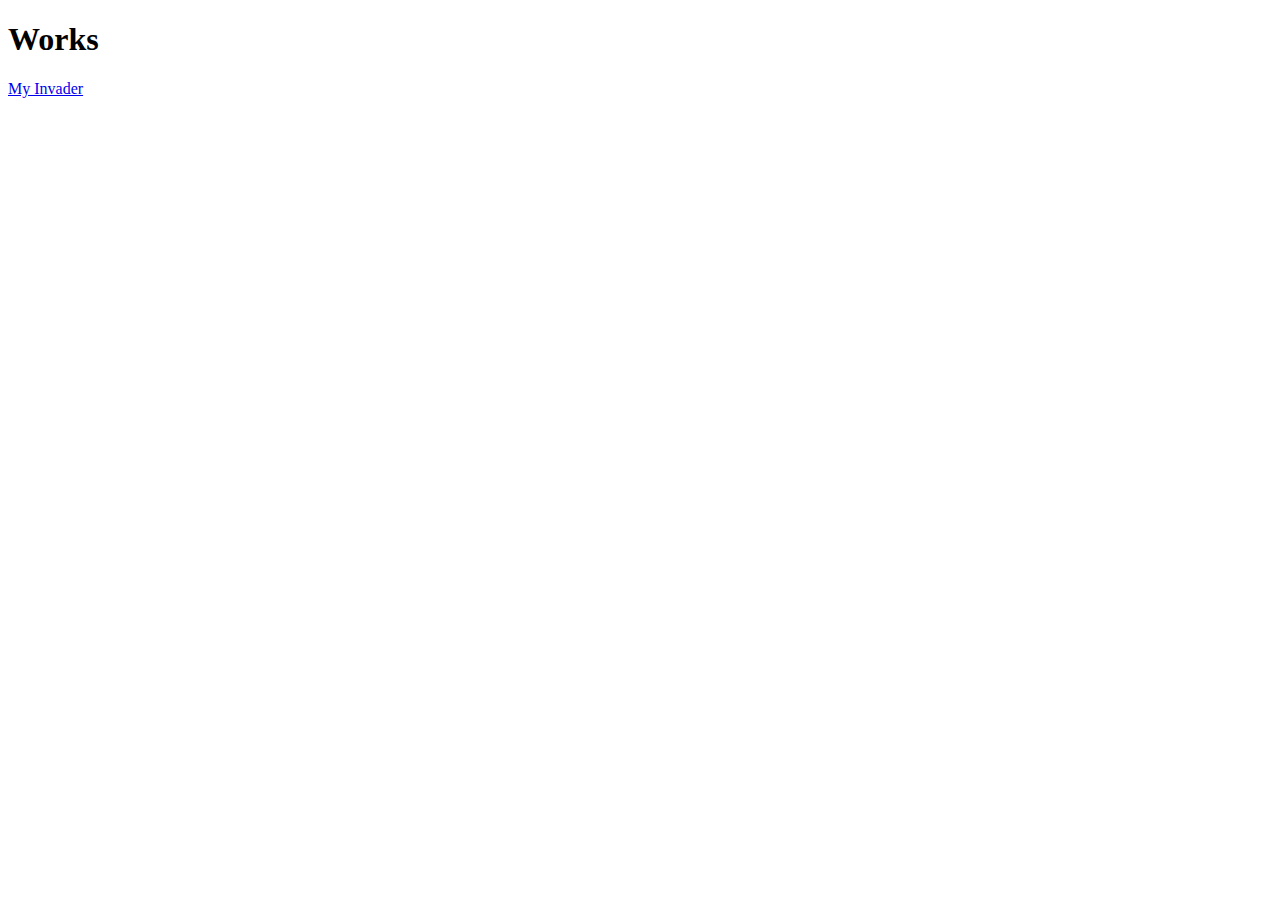
==== index.html @ 445dbb93 "minor fix" ====
<!DOCTYPE html>
<html>
    <head>
        <meta charset="utf-8"/>
        <meta name="viewport" content="width=device-width,initial-scale=1">
        <title>Works</title>
    </head>
    <body>
        <header>
            <h1>Works</h1>
        </header>
        <main>
            <article>
                <a href="/works/works/invader/">My Invader</a>
            </article>
        </main>
    </body> 
</html>
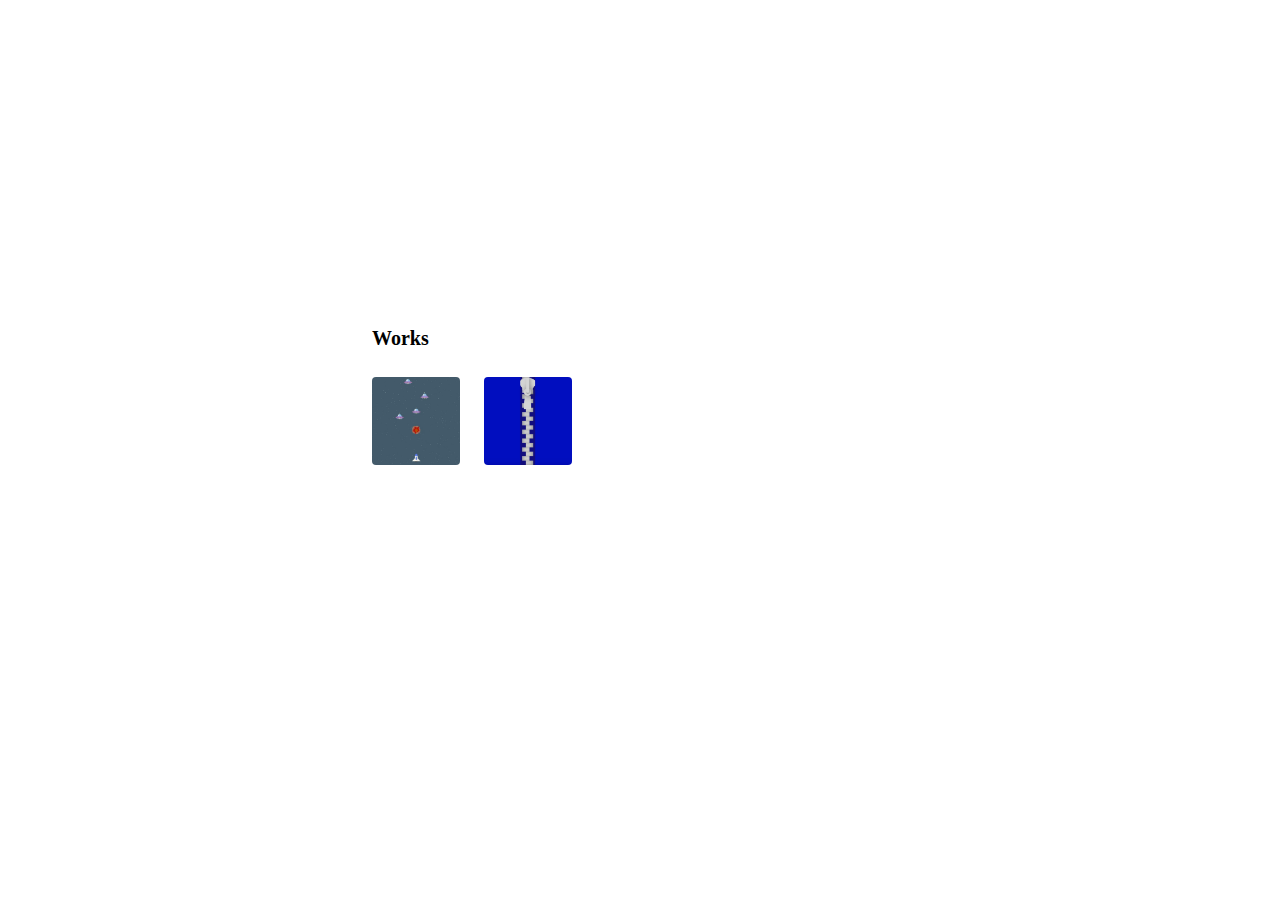
==== commit 1ea86556: "add meta viewport" ====
--- a/index.html
+++ b/index.html
@@ -1,18 +1,48 @@
 <!DOCTYPE html>
-<html>
-    <head>
-        <meta charset="utf-8"/>
-        <meta name="viewport" content="width=device-width,initial-scale=1">
-        <title>Works</title>
-    </head>
-    <body>
-        <header>
-            <h1>Works</h1>
-        </header>
-        <main>
-            <article>
-                <a href="/works/works/invader/">My Invader</a>
+<head>
+    <title>Works</title>
+    <meta charset="utf-8">
+    <meta name="viewport" content="width=device-width,initial-scale=1">
+    <link rel="stylesheet" type="text/css" href="./css/reset.css">
+    <link rel="stylesheet" type="text/css" href="./css/style.css">
+</head>
+<body>
+    <div class="index">
+        <main class="index__main">
+            <header class="index__header">
+                <h1>Works</h1>
+            </header>
+
+            <article class="index__work">
+                <a class="index__link" href="./works/invader/">
+                    <div class="index__filter"></div>
+                    <img class="index__image" src="./img/invader.jpg" alt="invader">
+                </a>
             </article>
+            
+            <article class="index__work">
+                <a class="index__link" href="./works/zipper/">
+                    <div class="index__filter"></div>
+                    <img class="index__image" src="./img/zipper.jpg" alt="invader">
+                </a>
+            </article>
+
+            <article class="index__work">
+                <div class="index__dammy"></div>
+            </article>
+            <article class="index__work">
+                <div class="index__dammy"></div>
+            </article>
+            <article class="index__work">
+                <div class="index__dammy"></div>
+            </article>
+            <article class="index__work">
+                <div class="index__dammy"></div>
+            </article>
+
         </main>
-    </body> 
-</html> +    </div>
+    
+    <script src="./script/app.js"></script>
+</body>
+</html>
--- a/css/style.css
+++ b/css/style.css
@@ -0,0 +1,90 @@
+html {
+  width: 100%;
+  height: 100%;
+  font-size: 62.5%;
+}
+
+body {
+  width: 100%;
+  height: 100%;
+}
+
+.index {
+  width: 100%;
+}
+
+.index__header {
+  width: 100%;
+  height: 54px;
+  padding: 12px;
+}
+
+.index__main {
+  display: flex;
+  flex-wrap: wrap;
+  height: 278px;
+  position: absolute;
+  left: 50%;
+  top: 50%;
+  transform: translate(-50%, -50%);
+  overflow: hidden;
+}
+
+@media screen and (min-width: 1180px) {
+  .index__main {
+    width: 560px;
+  }
+}
+
+@media screen and (min-width: 768px) and (max-width: 1179px) {
+  .index__main {
+    width: 560px;
+  }
+}
+
+@media screen and (max-width: 767px) {
+  .index__main {
+    width: 336px;
+  }
+}
+
+.index__work {
+  position: relative;
+  padding: 12px;
+  width: 112px;
+  height: 112px;
+}
+
+.index__link {
+  display: block;
+  width: calc(100% - 24px);
+  height: calc(100% - 24px);
+  position: absolute;
+  left: 12px;
+  top: 12px;
+  cursor: pointer;
+}
+
+.index__filter {
+  width: 100%;
+  height: 100%;
+  position: absolute;
+  left: 0;
+  top: 0;
+  background-color: #000;
+  opacity: 0;
+  z-index: 1;
+}
+
+.index__filter:hover {
+  opacity: .2;
+}
+
+.index__image {
+  width: 100%;
+  height: 100%;
+  position: absolute;
+  left: 0;
+  top: 0;
+  border-radius: 4px;
+}
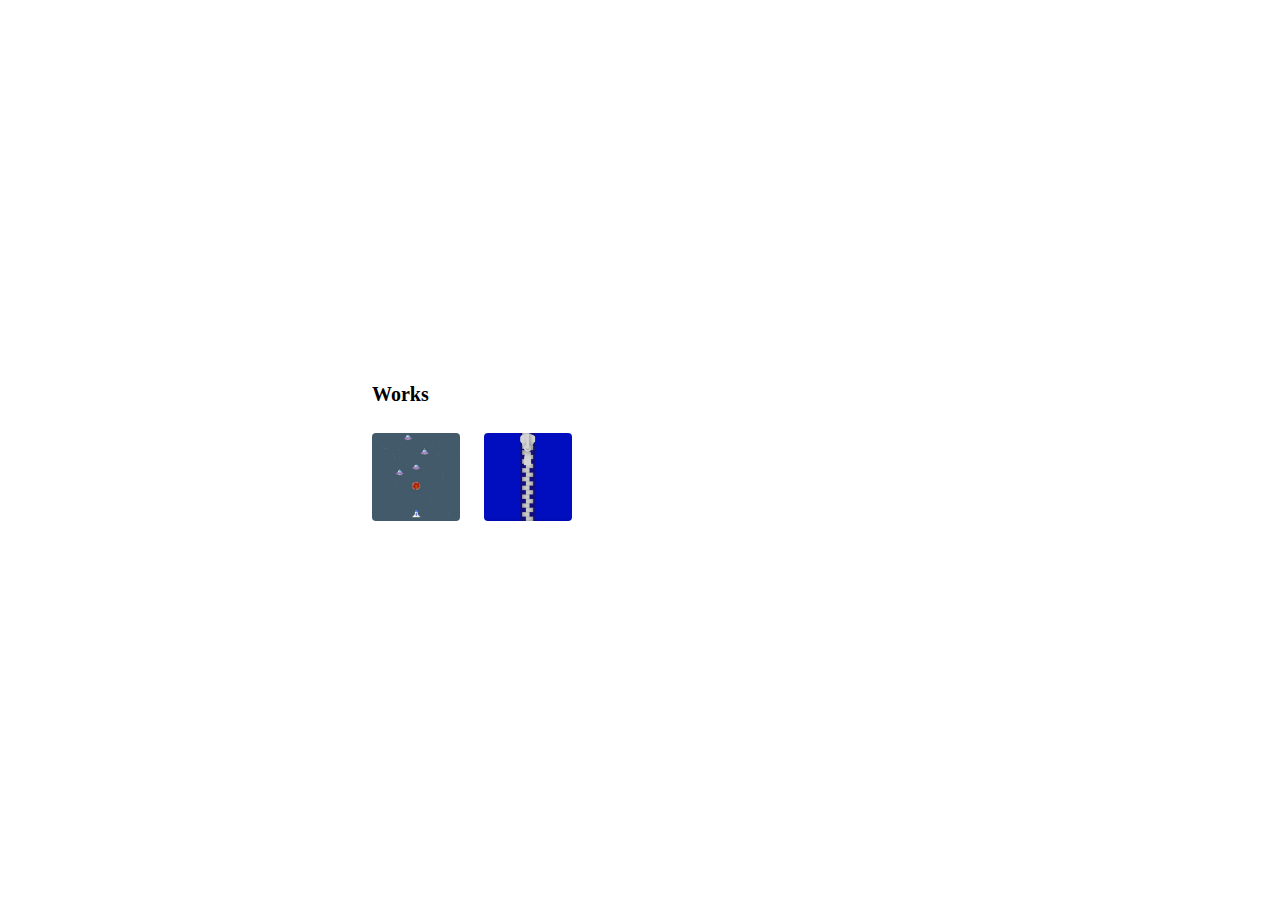
==== commit fed258a3: "スタイル調整" ====
--- a/index.html
+++ b/index.html
@@ -8,7 +8,9 @@
 </head>
 <body>
     <div class="index">
+
         <main class="index__main">
+
             <header class="index__header">
                 <h1>Works</h1>
             </header>
@@ -27,22 +29,7 @@
                 </a>
             </article>
 
-            <article class="index__work">
-                <div class="index__dammy"></div>
-            </article>
-            <article class="index__work">
-                <div class="index__dammy"></div>
-            </article>
-            <article class="index__work">
-                <div class="index__dammy"></div>
-            </article>
-            <article class="index__work">
-                <div class="index__dammy"></div>
-            </article>
-
         </main>
     </div>
-    
-    <script src="./script/app.js"></script>
 </body>
 </html>
--- a/css/style.css
+++ b/css/style.css
@@ -16,13 +16,34 @@
 .index__header {
   width: 100%;
   height: 54px;
+}
+
+.index__header h1 {
   padding: 12px;
+  margin: 0 auto;
+}
+
+@media screen and (min-width: 1180px) {
+  .index__header h1 {
+    width: 560px;
+  }
+}
+
+@media screen and (min-width: 768px) and (max-width: 1179px) {
+  .index__header h1 {
+    width: 560px;
+  }
+}
+
+@media screen and (max-width: 767px) {
+  .index__header h1 {
+    width: 336px;
+  }
 }
 
 .index__main {
   display: flex;
   flex-wrap: wrap;
-  height: 278px;
   position: absolute;
   left: 50%;
   top: 50%;
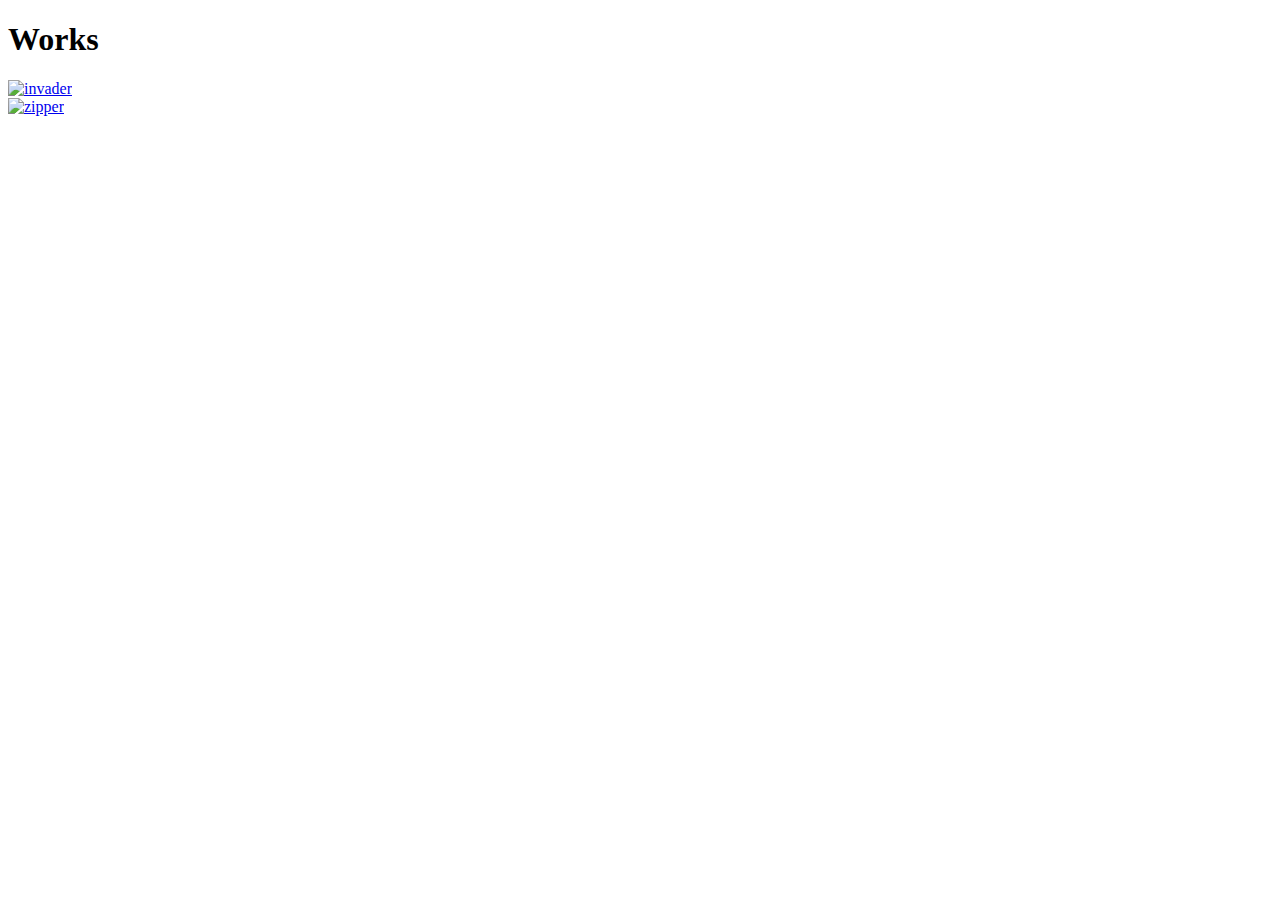
==== commit f59ee59a: "url修正" ====
--- a/index.html
+++ b/index.html
@@ -3,8 +3,8 @@
     <title>Works</title>
     <meta charset="utf-8">
     <meta name="viewport" content="width=device-width,initial-scale=1">
-    <link rel="stylesheet" type="text/css" href="./css/reset.css">
-    <link rel="stylesheet" type="text/css" href="./css/style.css">
+    <link rel="stylesheet" type="text/css" href="/works/css/reset.css">
+    <link rel="stylesheet" type="text/css" href="/works/css/style.css">
 </head>
 <body>
     <div class="index">
@@ -16,16 +16,16 @@
             </header>
 
             <article class="index__work">
-                <a class="index__link" href="./works/invader/">
+                <a class="index__link" href="/works/works/invader/">
                     <div class="index__filter"></div>
-                    <img class="index__image" src="./img/invader.jpg" alt="invader">
+                    <img class="index__image" src="/works/img/invader.jpg" alt="invader">
                 </a>
             </article>
             
             <article class="index__work">
-                <a class="index__link" href="./works/zipper/">
+                <a class="index__link" href="/works/works/zipper/">
                     <div class="index__filter"></div>
-                    <img class="index__image" src="./img/zipper.jpg" alt="invader">
+                    <img class="index__image" src="/works/img/zipper.jpg" alt="zipper">
                 </a>
             </article>
 
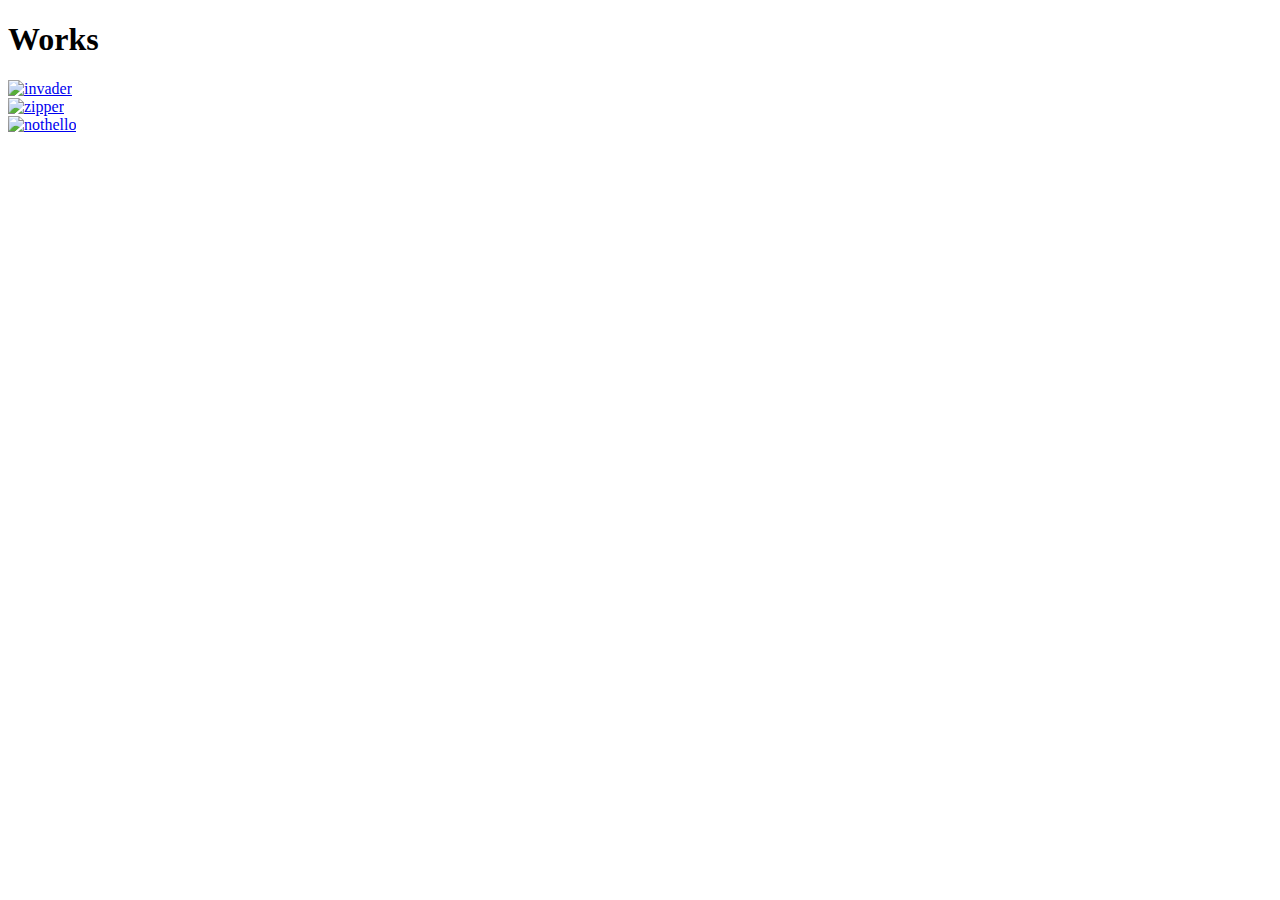
==== commit b26c95ae: "nothello追加" ====
--- a/index.html
+++ b/index.html
@@ -29,6 +29,13 @@
                 </a>
             </article>
 
+            <article class="index__work">
+                <a class="index__link" href="http://18.178.72.41/work/nothello/">
+                    <div class="index__filter"></div>
+                    <img class="index__image" src="/works/img/nothello.jpg" alt="nothello">
+                </a>
+            </article>
+
         </main>
     </div>
 </body>
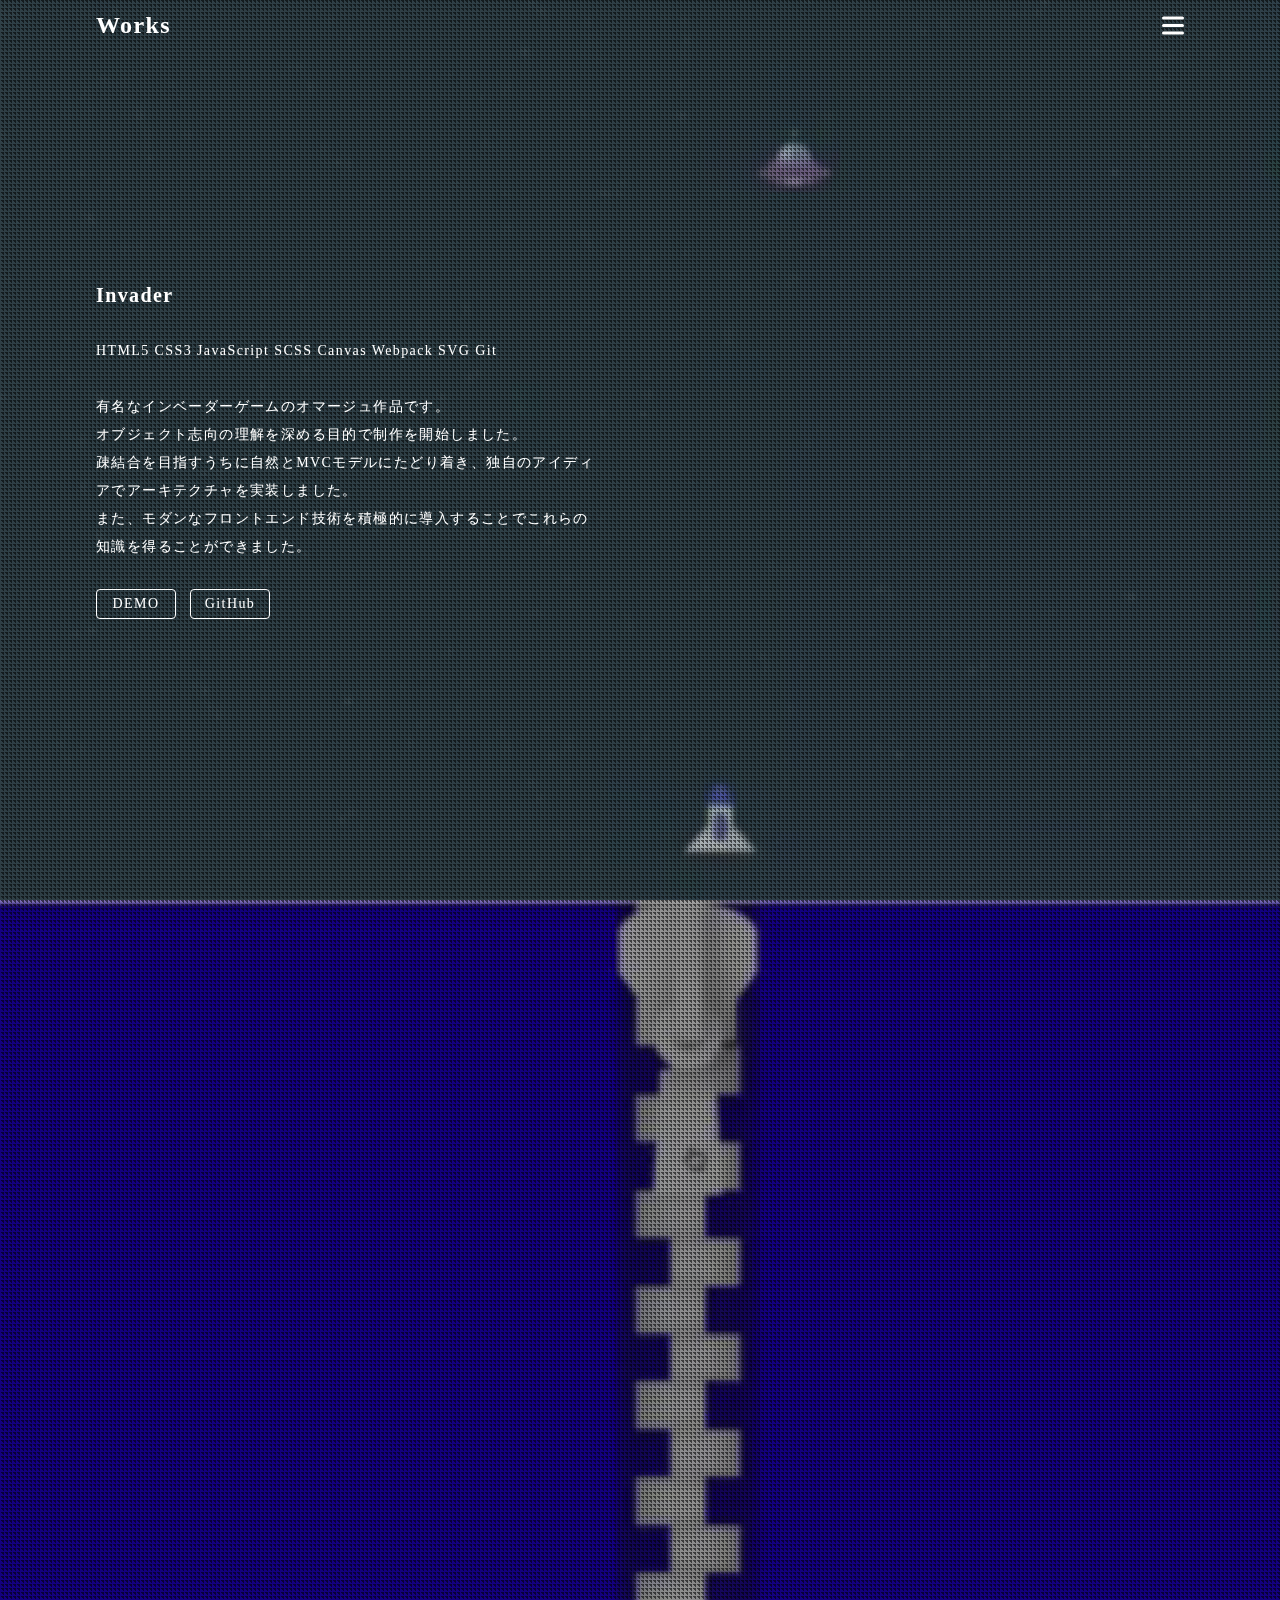
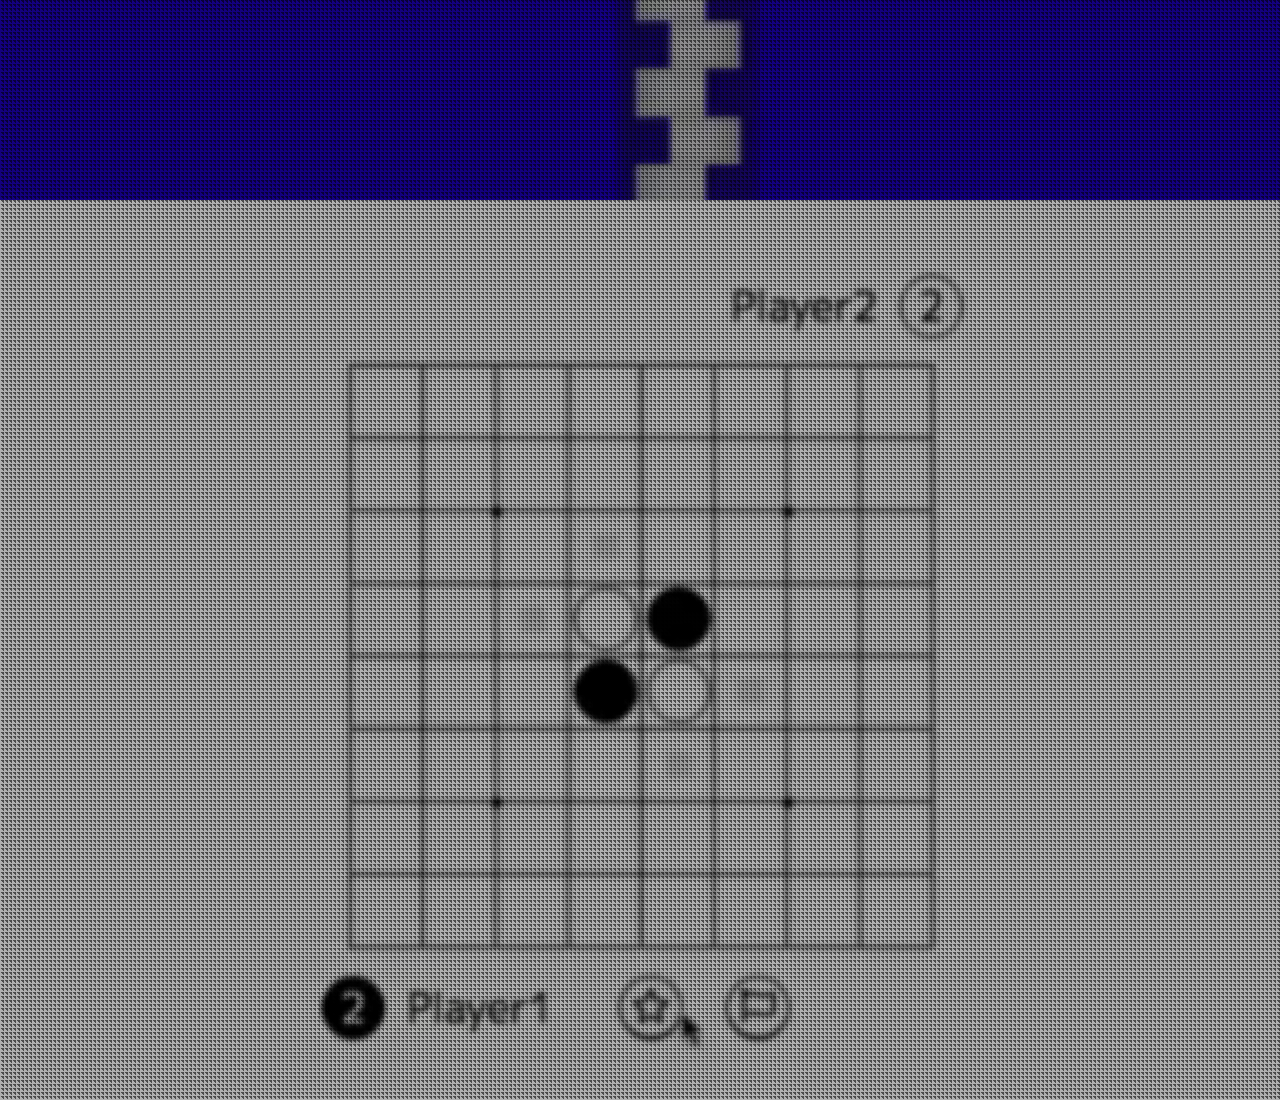
==== commit 2cbad884: "UI変更" ====
--- a/index.html
+++ b/index.html
@@ -1,42 +1,137 @@
 <!DOCTYPE html>
+<html>
 <head>
     <title>Works</title>
     <meta charset="utf-8">
     <meta name="viewport" content="width=device-width,initial-scale=1">
-    <link rel="stylesheet" type="text/css" href="/works/css/reset.css">
-    <link rel="stylesheet" type="text/css" href="/works/css/style.css">
+    <link rel="stylesheet" type="text/css" href="css/reset.css">
+    <link rel="stylesheet" type="text/css" href="css/style.css">
 </head>
 <body>
     <div class="index">
+        <header class="index__header">
+            <h1 class="index__title">Works</h1>
+        </header>
+        <nav class="index__navi">
+            <input type="checkbox" id="checkbox" class="index__navi-switch" style="display: none">
+            <label for="checkbox" class="index__navi-button open">
+                <div class="index__navi-icon open"></div>
+            </label>
+            <label for="checkbox" class="index__navi-button close">
+                <div class="index__navi-icon close"></div>
+            </label>
+            <div class="index__navi-content">
+                <a href="#invader">Invader</a>
+                <a href="#zipper">Zipper</a>
+                <a href="#nothello">Nothello</a>
+            </div>
+        </nav>
+        <div id="invader" class="index__works">
+            <div class="index__description">
+                <div class="index__work-title">
+                    <h2>Invader</h2>
+                </div>
+                <div class="index__text">
+                    <p>HTML5 CSS3 JavaScript SCSS Canvas Webpack SVG Git</p>
+                    <p>
+                        有名なインベーダーゲームのオマージュ作品です。<br>  
+                        オブジェクト志向の理解を深める目的で制作を開始しました。<br>
+                        疎結合を目指すうちに自然とMVCモデルにたどり着き、独自のアイディアでアーキテクチャを実装しました。<br>
+                        また、モダンなフロントエンド技術を積極的に導入することでこれらの知識を得ることができました。
+                    </p>
+                </div>
+                <div class="index__button-area">
+                    <a href="https://y-2g.github.io/invader/" target="_blank" rel="noopener noreferrer" class="index__button">DEMO</a>
+                    <a href="https://github.com/Y-2G/invader" target="_blank" rel="noopener noreferrer" class="index__button">GitHub</a>
+                </div>
+            </div>
+            <!-- 804pxまで -->
+            <div class="index__overlay"></div>
+            <video class="invader-video" src="img/invader.mp4" muted autoplay loop></video>
+            <img src="img/invader.jpg" alt="invader"></img>
+        </div>
 
-        <main class="index__main">
+        <div id="zipper" class="index__works">
+            <div class="index__description">
+                <div class="index__work-title">
+                    <h2>Zipper</h2>
+                </div>
+                <div class="index__text">
+                    <p>HTML5 CSS3 JavaScript Git</p>
+                    <p>
+                        ジッパーをWebに転用できないかという思いつきから生まれた作品です。
+                        背景に画像や動画を設置するといった使い道がありそうです。<br>
+                        特に工夫した点は、ハンドル部分の実装です。<br>
+                        画像等は一切使用せずHTMLとCSSの組み合わせのみで、よりリアルに見えるようにこだわりました。<br>
+                    </p>
+                </div>
+                <div class="index__button-area">
+                    <a href="https://codepen.io/Y-2G/details/wvMwgbd" target="_blank" rel="noopener noreferrer"class="index__button">DEMO</a>
+                    <a href="https://github.com/Y-2G/zipper" target="_blank" rel="noopener noreferrer" class="index__button">GitHub</a>
+                </div>
+            </div>
+            <!-- 804pxまで -->
+            <div class="index__overlay"></div>
+            <video src="img/zipper.mp4" muted autoplay loop></video>
+            <img src="img/zipper.jpg" alt="zipper"></img>
+        </div>
 
-            <header class="index__header">
-                <h1>Works</h1>
-            </header>
+        <div id="nothello" class="index__works">
+            <div class="index__description">
+                <div class="index__work-title">
+                    <h2>Nothello</h2>
+                </div>
+                <div class="index__text">
+                    <p>HTML5 CSS3 React.js SCSS Gulp.js Webpack AWS nignx WebSocket Node.js Git</p>
+                    <p>
+                        Reactで作成したオセロゲームです。<br>
+                        Reactの学習が目的でしたが、サーバーサイドの技術も積極的に導入しました。<br>
+                        使用した技術の多くが初めて扱うものばかりでキャッチアップは困難でしたが、
+                        フロントエンド、バックエンド技術ともに理解を深めることができました。<br>
+                    </p>
+                </div>
+                <div class="index__button-area">
+                    <a href="http://18.178.72.41/work/nothello/" target="_blank" rel="noopener noreferrer" class="index__button">DEMO</a>
+                    <a href="https://github.com/Y-2G/othello" target="_blank" rel="noopener noreferrer" class="index__button">GitHub</a>
+                </div>
+            </div>
+            <!-- 804pxまで -->
+            <div class="index__overlay"></div>
+            <video src="img/nothello.mp4" muted autoplay loop></video>
+            <img src="img/nothello.jpg" alt="nothello"></img>
+        </div>
+    </div>
 
-            <article class="index__work">
-                <a class="index__link" href="/works/works/invader/">
-                    <div class="index__filter"></div>
-                    <img class="index__image" src="/works/img/invader.jpg" alt="invader">
-                </a>
-            </article>
+    <script>
+        const works = document.querySelectorAll('.index__works');
+        window.addEventListener('load', () => init());
+        window.addEventListener('scroll', () => controllDescriptionView());
+
+        function init() {
+            controllDescriptionView();
+        }
+
+        function controllDescriptionView() {
+            const scrollTop = window.pageYOffset;
+            const windowHeight = window.innerHeight;
+            const scrollYBasis = scrollTop + (windowHeight / 2);
+
+            for(const w of works) {
+                const rect = w.getBoundingClientRect();
+                const workTop = window.pageYOffset + rect.top;
+                const workbuttom = workTop + w.clientHeight;
             
-            <article class="index__work">
-                <a class="index__link" href="/works/works/zipper/">
-                    <div class="index__filter"></div>
-                    <img class="index__image" src="/works/img/zipper.jpg" alt="zipper">
-                </a>
-            </article>
-
-            <article class="index__work">
-                <a class="index__link" href="http://18.178.72.41/work/nothello/">
-                    <div class="index__filter"></div>
-                    <img class="index__image" src="/works/img/nothello.jpg" alt="nothello">
-                </a>
-            </article>
-
-        </main>
-    </div>
+                const description = w.querySelector('.index__description');
+                const video = w.querySelector('video');
+                if(scrollYBasis > workTop && scrollYBasis < workbuttom) {
+                    description.classList.add('show');
+                    video.play()
+                } else {
+                    description.classList.remove('show');
+                    video.pause()
+                }
+            }
+        }
+    </script>
 </body>
 </html>
--- a/css/style.css
+++ b/css/style.css
@@ -0,0 +1,284 @@
+html, body {
+  width: 100%;
+  height: 100%
+}
+
+a {
+  text-decoration: none;
+}
+
+h1 {
+  font-size: 24px;
+}
+
+h2 {
+  font-size: 18px;
+}
+
+img {
+  display: none;
+  width: 100%;
+  height: 100%;
+}
+
+.index {
+  width: 100%;
+  height: 300%;
+  font-size: 14px;
+  line-height: 28px;
+  letter-spacing: 1.4px;
+}
+
+.index__header {
+  display: flex;
+  align-items: center;
+  width: 100%;
+  height: 50px;
+  background: transparent;
+  color: #fff;
+  padding: 0 24px;
+  position: fixed;
+  left: 0;
+  top: 0;
+  z-index: 3;
+}
+
+.index__navi-button {
+  display: flex;
+  align-items: center;
+  justify-content: center;
+  width: 22px;
+  height: 50px;
+  margin-left: auto;
+  cursor: pointer;
+  position: fixed;
+  top: 0px;
+  right: 24px;
+  z-index: 4;
+}
+
+.index__navi-button.open {
+  display: flex;
+}
+
+.index__navi-button.close {
+  display: none;
+}
+
+.index__navi-switch:checked ~ .index__navi-button.open {
+  display: none;
+}
+
+.index__navi-switch:checked ~ .index__navi-button.close {
+  display: flex;
+}
+
+.index__navi-icon,
+.index__navi-icon::before,
+.index__navi-icon::after {
+  content: "";
+  display: block;
+  width: 22px;
+  height: 3px;
+  border-radius: 100px;
+  background: #fff;
+  position: relative;
+}
+
+.index__navi-icon::before {
+  position: relative;
+  top: -6px;
+  transform: translateY(-50%);
+}
+
+.index__navi-icon::after {
+  position: relative;
+  top: 6px;
+  transform: translateY(-50%);
+}
+
+.index__navi-icon.close {
+  height: 0;
+}
+
+.index__navi-icon.close::before {
+  background: #000;
+  position: absolute;
+  top: 0;
+  transform-origin: center;
+  transform: rotate(45deg);
+}
+
+.index__navi-icon.close::after {
+  background: #000;
+  position: absolute;
+  top: 0;
+  transform-origin: center;
+  transform: rotate(-45deg);
+}
+
+.index__navi-content {
+  display: block;
+  width: 300px;
+  height: 100%;
+  background: #fff;
+  margin: 0;
+  padding: 24px;
+  padding-top: 50px;
+  position: fixed;
+  right: 0;
+  top: 0;
+  transform: translateX(300px);
+  transition: transform .5s;
+  z-index: 3;
+}
+
+.index__navi-switch:checked ~ .index__navi-content {
+  transform: translateX(0);
+}
+
+.index__navi-content a {
+  display: block;
+  color: #000;
+  margin-top: 2em;
+}
+
+.index__works {
+  width: 100%;
+  height: calc(100% / 3);
+  position: relative;
+  color: #fff;
+  overflow: hidden;
+}
+
+.index__description {
+  max-width: 500px;
+  min-width: 300px;
+  position: absolute;
+  left: 24px;
+  top: 50%;
+  transform: translateY(-50%);
+  opacity: 0;
+  transition: opacity 2s;
+  z-index: 2;
+}
+
+.show {
+  opacity: 1;
+}
+
+.index__button-area {
+  display: flex;
+  margin-top: 2em;
+}
+
+.index__button {
+  display: flex;
+  justify-content: center;
+  align-items: center;
+  width: 80px;
+  height: 30px;
+  margin-right: 14px;
+  text-decoration: none;
+  color: #fff;
+  border: 1px solid #fff;
+  border-radius: 4px;
+  background: transparent;
+  transition: opacity .2s;
+}
+
+.index__button:hover {
+  opacity: .8;
+}
+
+.index__overlay {
+  width: 100%;
+  height: 100vh;
+  position: absolute;
+  top: 0;
+  left: 0;
+  background-image: linear-gradient(45deg, rgba(0,0,0,.3) 50%, rgba(0,0,0,.7) 50%);
+  background-size: 4px 4px;
+  z-index: 1;
+}
+
+video {
+  min-height: 100%;
+  min-width: 100%;
+  position: absolute;
+  top: 0;
+  left: 0;
+  z-index: -999;
+  overflow: hidden;
+}
+
+@media screen and (max-width: 500px) {
+  img {
+    display: block;
+  }
+
+  .index {
+    font-size: 12px;
+    line-height: 22px;
+  }
+
+  .index__description {
+    width: calc(100% - 48px);
+  }
+
+  .index__text p {
+    margin-top: 1.2em;
+  }
+}
+
+@media screen and (min-width: 500px) {
+  .index {
+    font-size: 12px;
+    line-height: 28px;
+  }
+
+  .index__header {
+    padding: 0 48px;
+  }
+
+  .index__navi-button {
+    right: 48px; 
+  }
+
+  .index__description {
+    width: calc(100% - 96px);
+    left: 48px;
+  }
+
+  .index__text p {
+    margin-top: 2em;
+  }
+}
+
+
+@media screen and (min-width: 800px) {
+  h2 {
+    font-size: 20px;
+  }
+
+  .index  {
+    font-size: 14px;
+  }
+
+  .index__header {
+    padding: 0 96px;
+  }
+
+  .index__navi-button {
+    right: 96px; 
+  }
+
+  .index__description {
+    left: 96px;
+  }
+
+  .index__text p {
+    margin-top: 2em;
+  }
+  
+}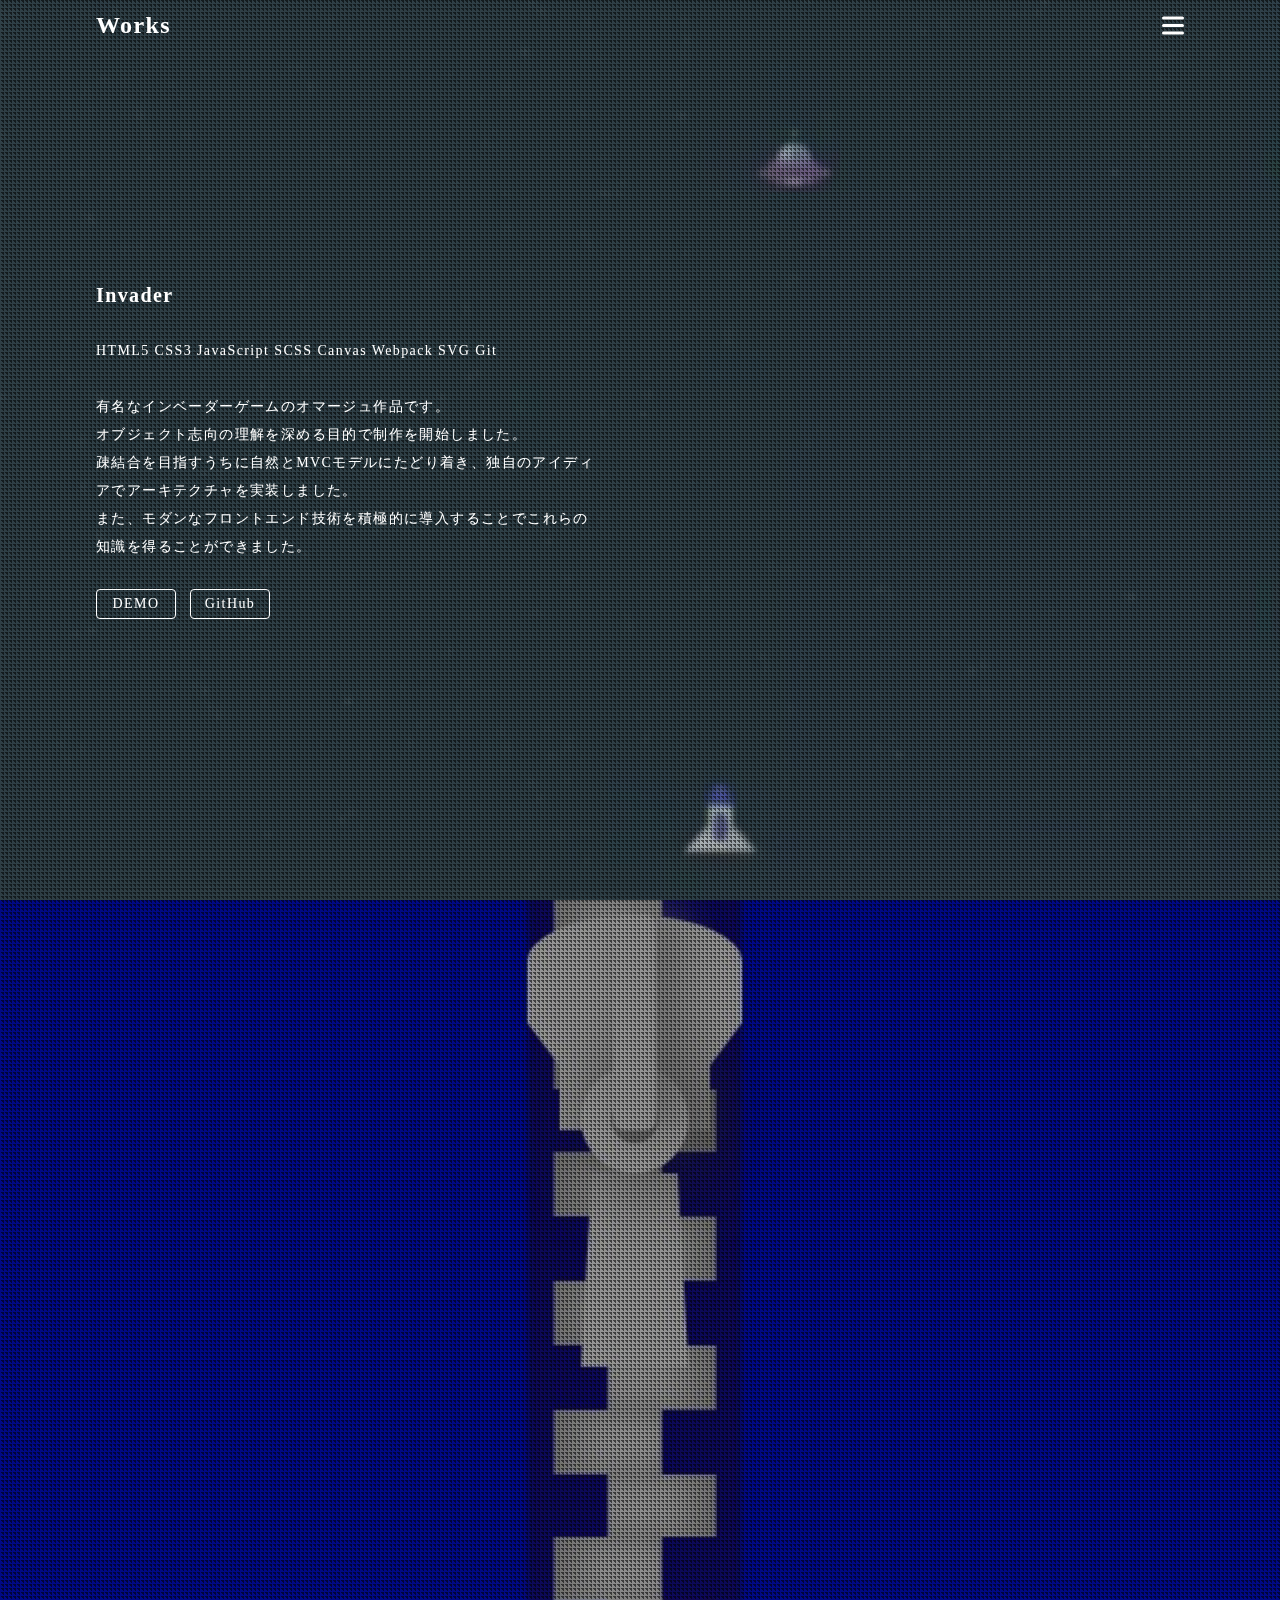
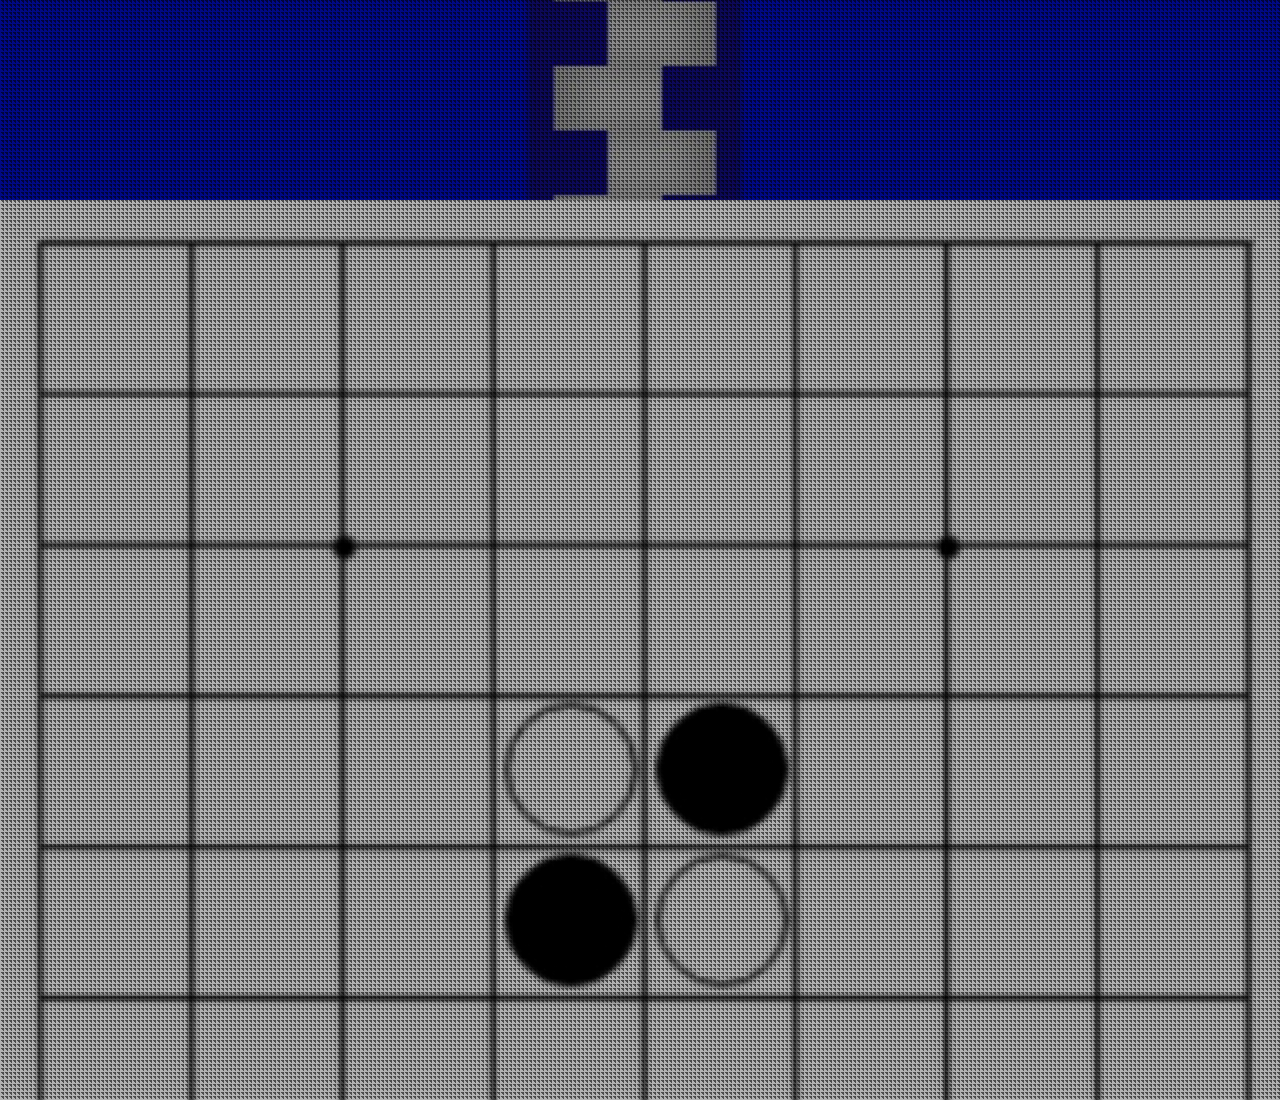
==== commit f1b99436: "調整" ====
--- a/index.html
+++ b/index.html
@@ -47,7 +47,11 @@
             </div>
             <!-- 804pxまで -->
             <div class="index__overlay"></div>
-            <video class="invader-video" src="img/invader.mp4" muted autoplay loop></video>
+            <video
+                src="img/invader.mp4"
+                poster="img/invader.jpg"
+                muted autoplay loop>
+            </video>
             <img src="img/invader.jpg" alt="invader"></img>
         </div>
 
@@ -72,7 +76,11 @@
             </div>
             <!-- 804pxまで -->
             <div class="index__overlay"></div>
-            <video src="img/zipper.mp4" muted autoplay loop></video>
+            <video
+                src="img/zipper.mp4"
+                poster="img/zipper.jpg"
+                muted autoplay loop>
+            </video>
             <img src="img/zipper.jpg" alt="zipper"></img>
         </div>
 
@@ -97,7 +105,11 @@
             </div>
             <!-- 804pxまで -->
             <div class="index__overlay"></div>
-            <video src="img/nothello.mp4" muted autoplay loop></video>
+            <video
+                src="img/nothello.mp4"
+                poster="img/nothello.jpg"
+                muted autoplay loop>
+            </video>
             <img src="img/nothello.jpg" alt="nothello"></img>
         </div>
     </div>
@@ -123,12 +135,13 @@
             
                 const description = w.querySelector('.index__description');
                 const video = w.querySelector('video');
+                
                 if(scrollYBasis > workTop && scrollYBasis < workbuttom) {
                     description.classList.add('show');
-                    video.play()
+                    if(video) video.play();
                 } else {
                     description.classList.remove('show');
-                    video.pause()
+                    if(video) video.pause();
                 }
             }
         }
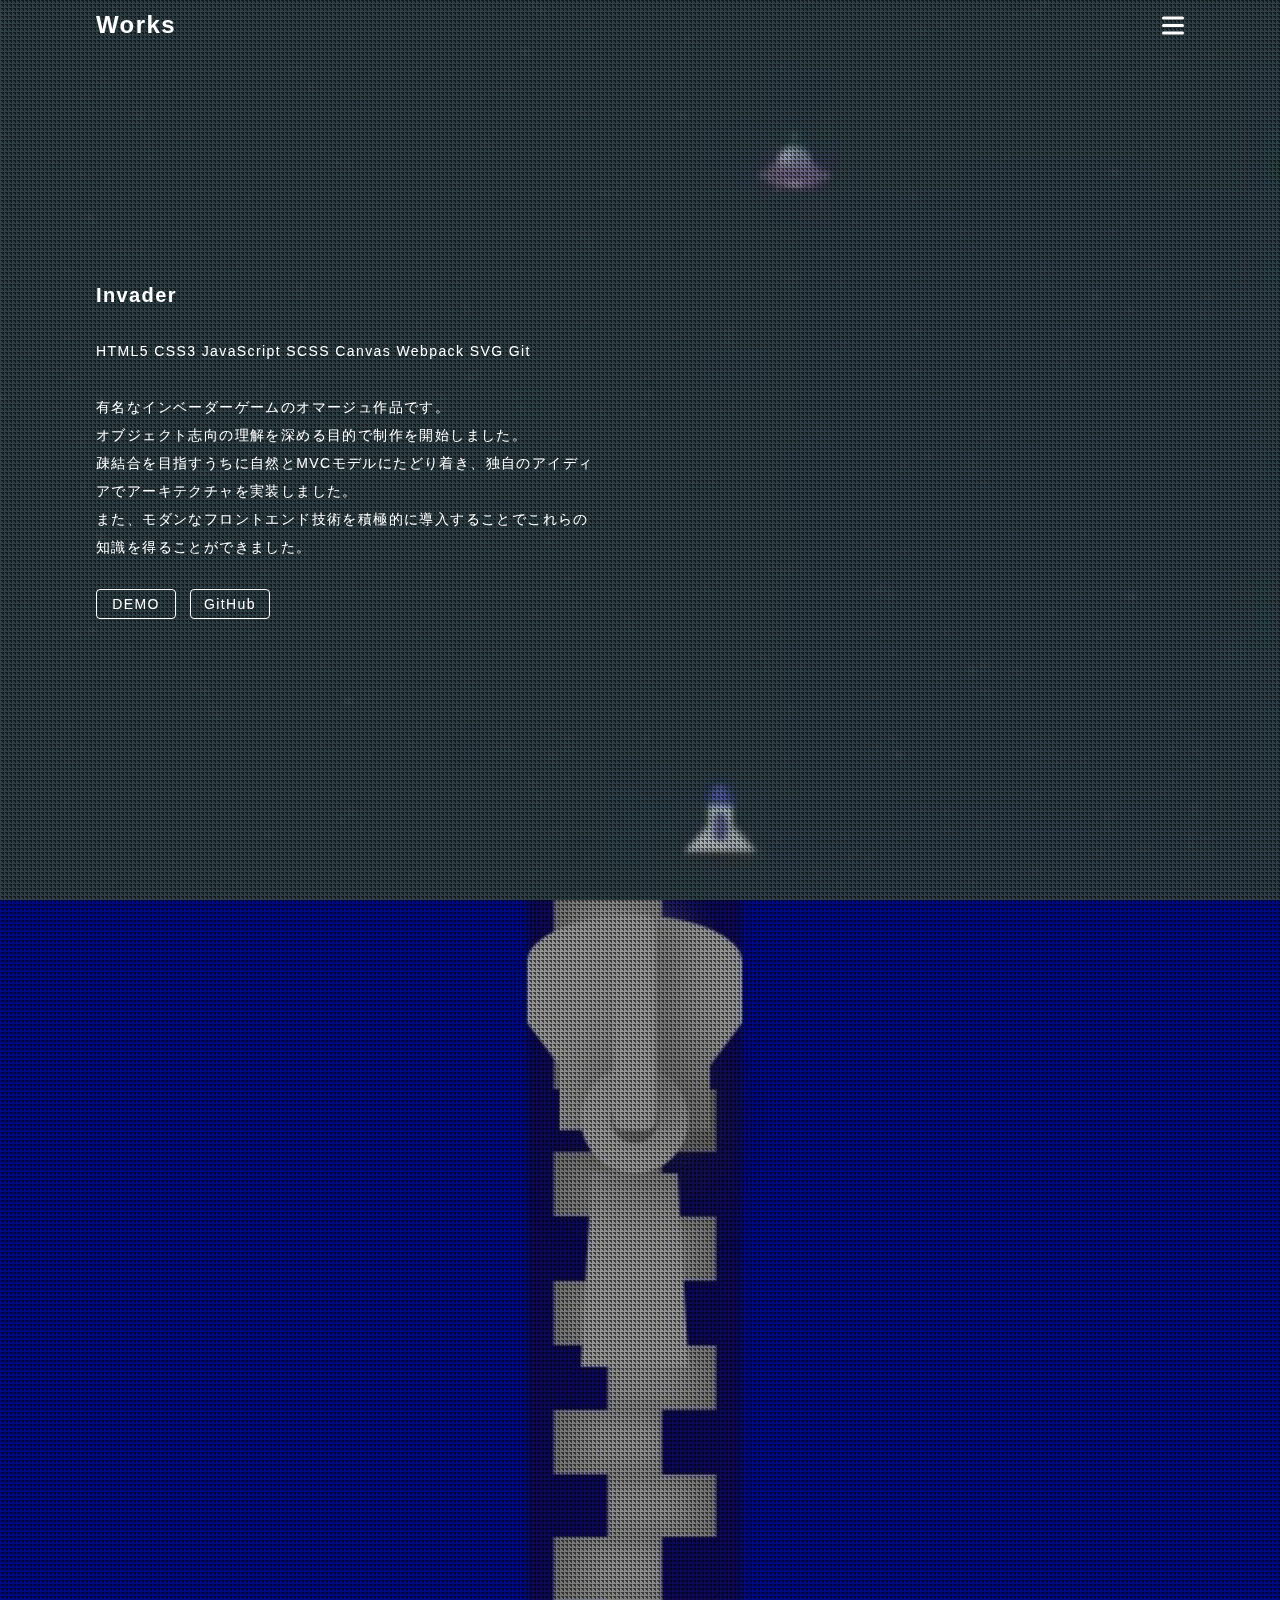
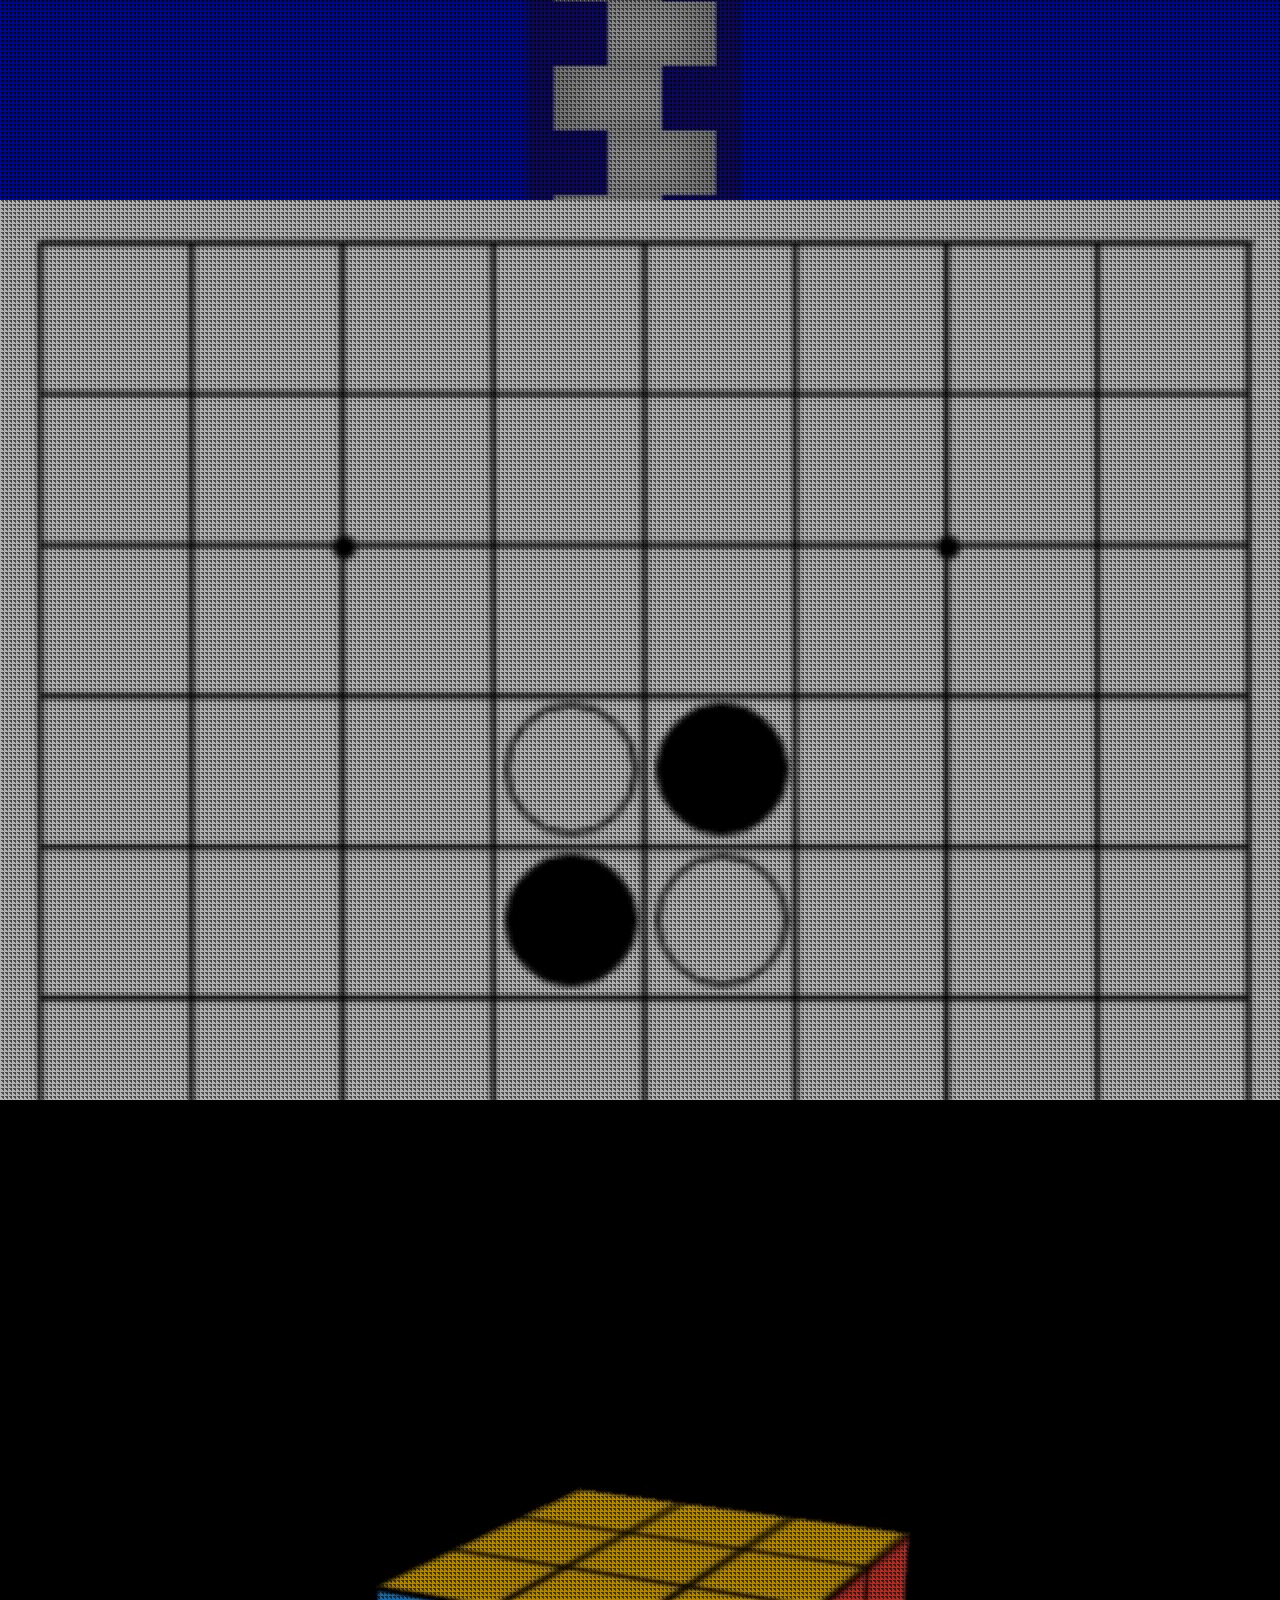
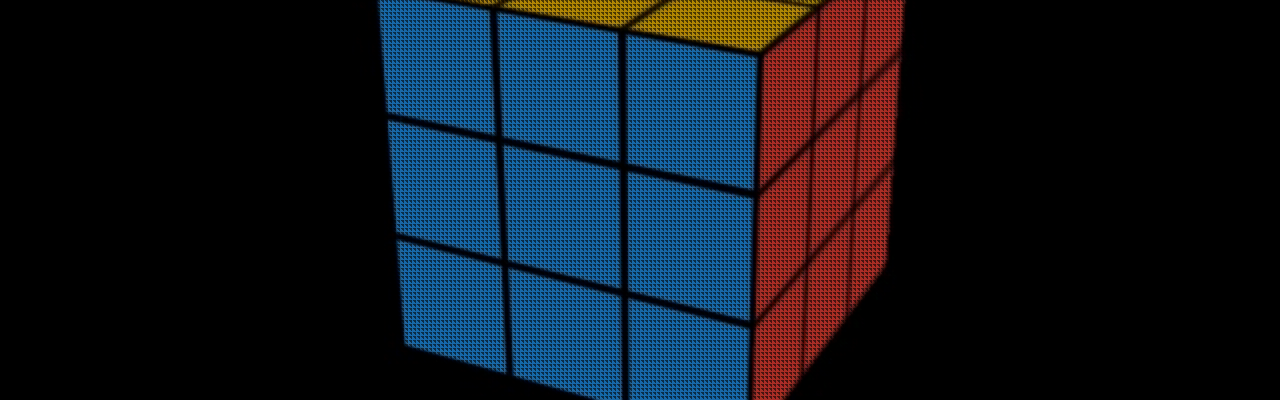
==== commit cfd52b3a: "ルービックキューブを追加" ====
--- a/index.html
+++ b/index.html
@@ -24,6 +24,7 @@
                 <a href="#invader">Invader</a>
                 <a href="#zipper">Zipper</a>
                 <a href="#nothello">Nothello</a>
+                <a href="#rubic-s-cube">Rubic's Cube</a>
             </div>
         </nav>
         <div id="invader" class="index__works">
@@ -45,7 +46,6 @@
                     <a href="https://github.com/Y-2G/invader" target="_blank" rel="noopener noreferrer" class="index__button">GitHub</a>
                 </div>
             </div>
-            <!-- 804pxまで -->
             <div class="index__overlay"></div>
             <video
                 src="img/invader.mp4"
@@ -74,7 +74,6 @@
                     <a href="https://github.com/Y-2G/zipper" target="_blank" rel="noopener noreferrer" class="index__button">GitHub</a>
                 </div>
             </div>
-            <!-- 804pxまで -->
             <div class="index__overlay"></div>
             <video
                 src="img/zipper.mp4"
@@ -103,7 +102,6 @@
                     <a href="https://github.com/Y-2G/othello" target="_blank" rel="noopener noreferrer" class="index__button">GitHub</a>
                 </div>
             </div>
-            <!-- 804pxまで -->
             <div class="index__overlay"></div>
             <video
                 src="img/nothello.mp4"
@@ -111,6 +109,35 @@
                 muted autoplay loop>
             </video>
             <img src="img/nothello.jpg" alt="nothello"></img>
+        </div>
+        <div id="rubic-s-cube" class="index__works">
+            <div class="index__description">
+                <div class="index__work-title">
+                    <h2>Rubic's Cube</h2>
+                </div>
+                <div class="index__text">
+                    <p>HTML5 CSS3 SCSS Gulp.js Webpack three.js Git</p>
+                    <p>
+                        three.jsを利用した3Dのルービックキューブです。<br>
+                        3Dならではの考え方をしなくてはならなかった点が難しかったです。<br>
+                        例えば3次元空間やカメラの概念などです。<br>
+                        また、製作者は文系だったので、行列やベクトルといった<br>
+                        数学的な知識も学び直さなければなりませんでした。<br>
+                        しかし、作品作りを通して3Dプログラミングに親しむことができました。
+                    </p>
+                </div>
+                <div class="index__button-area">
+                    <a href="https://y-2g.github.io/rubik-s-cube/" target="_blank" rel="noopener noreferrer" class="index__button">DEMO</a>
+                    <a href="https://github.com/Y-2G/rubik-s-cube" target="_blank" rel="noopener noreferrer" class="index__button">GitHub</a>
+                </div>
+            </div>
+            <div class="index__overlay"></div>
+            <video
+                src="img/rubik-s-cube.mp4"
+                poster="img/rubik-s-cube.jpg"
+                muted autoplay loop>
+            </video>
+            <img src="img/rubik-s-cube.jpg" alt="nothello"></img>
         </div>
     </div>
 
--- a/css/style.css
+++ b/css/style.css
@@ -1,6 +1,10 @@
 html, body {
   width: 100%;
   height: 100%
+}
+
+body {
+  font-family: sans-serif;
 }
 
 a {
